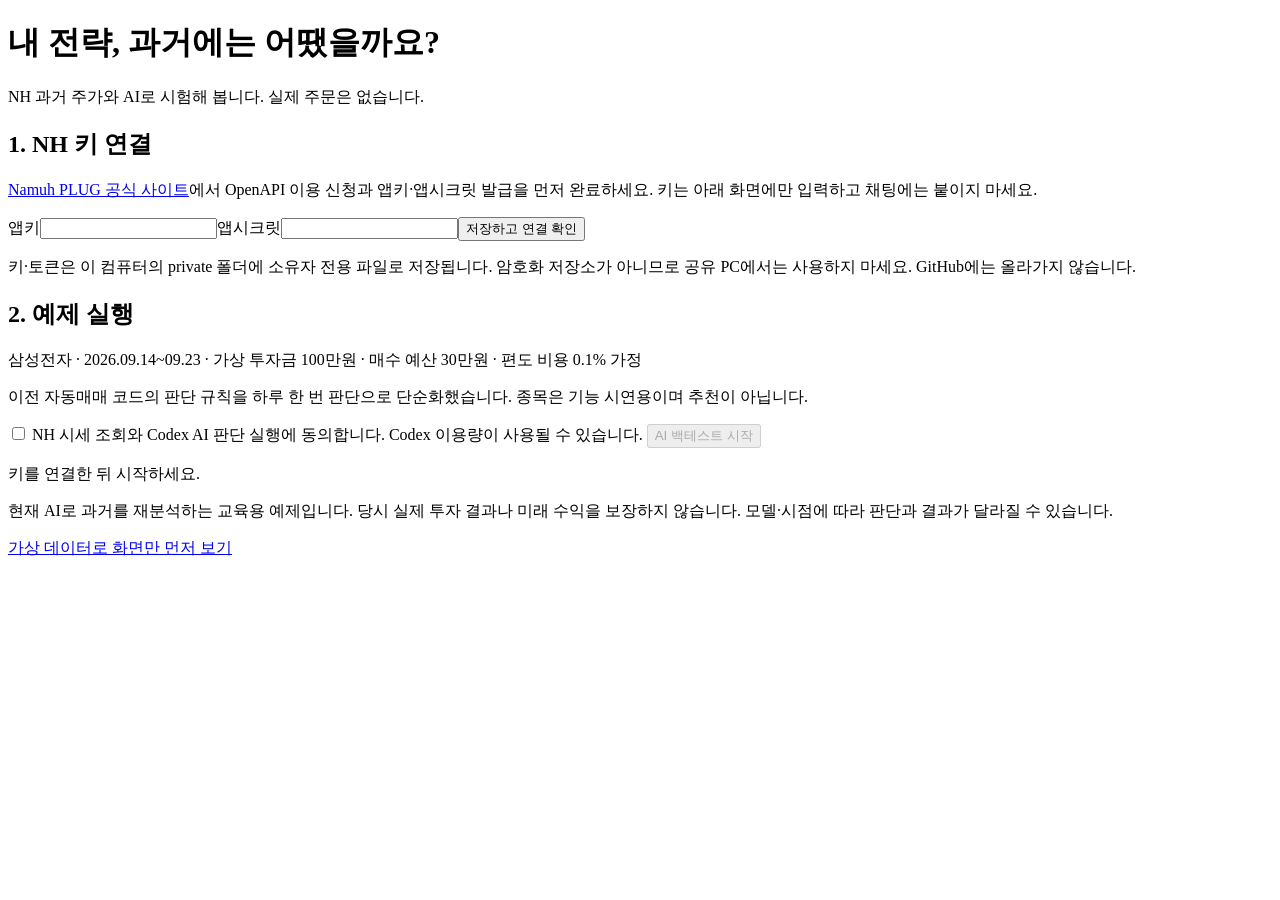
==== web/setup.html @ bc6a0d32 "Add beginner-friendly NH AI backtest with local onboarding and safety tests" ====
<!doctype html>
<html lang="ko"><head><meta charset="utf-8"><meta name="viewport" content="width=device-width,initial-scale=1"><title>AI 백테스트 시작하기</title><link rel="stylesheet" href="/style.css"><link rel="stylesheet" href="/setup.css"><script src="/setup.js" defer></script></head>
<body><main class="onboard">
<header><h1>내 전략, 과거에는 어땠을까요?</h1><p>NH 과거 주가와 AI로 시험해 봅니다. 실제 주문은 없습니다.</p></header>
<section><h2>1. NH 키 연결</h2><p><a href="https://www.nhplug.com/intro" target="_blank" rel="noreferrer">Namuh PLUG 공식 사이트</a>에서 OpenAPI 이용 신청과 앱키·앱시크릿 발급을 먼저 완료하세요. 키는 아래 화면에만 입력하고 채팅에는 붙이지 마세요.</p>
<form id="keys"><label>앱키<input id="key" type="password" autocomplete="off" required></label><label>앱시크릿<input id="secret" type="password" autocomplete="off" required></label><button id="save">저장하고 연결 확인</button></form>
<p class="muted">키·토큰은 이 컴퓨터의 private 폴더에 소유자 전용 파일로 저장됩니다. 암호화 저장소가 아니므로 공유 PC에서는 사용하지 마세요. GitHub에는 올라가지 않습니다.</p><p id="connection" role="status"></p></section>
<section><h2>2. 예제 실행</h2><p>삼성전자 · 2026.09.14~09.23 · 가상 투자금 100만원 · 매수 예산 30만원 · 편도 비용 0.1% 가정</p><p>이전 자동매매 코드의 판단 규칙을 하루 한 번 판단으로 단순화했습니다. 종목은 기능 시연용이며 추천이 아닙니다.</p>
<label class="consent"><input id="consent" type="checkbox"> NH 시세 조회와 Codex AI 판단 실행에 동의합니다. Codex 이용량이 사용될 수 있습니다.</label>
<button id="start" disabled>AI 백테스트 시작</button><p id="progress" role="status">키를 연결한 뒤 시작하세요.</p>
<a id="result" class="result" href="/?preset=filming" hidden>3. 결과 화면 열기 →</a></section>
<section class="notes"><p>현재 AI로 과거를 재분석하는 교육용 예제입니다. 당시 실제 투자 결과나 미래 수익을 보장하지 않습니다. 모델·시점에 따라 판단과 결과가 달라질 수 있습니다.</p><a href="/">가상 데이터로 화면만 먼저 보기</a></section>
</main></body></html>
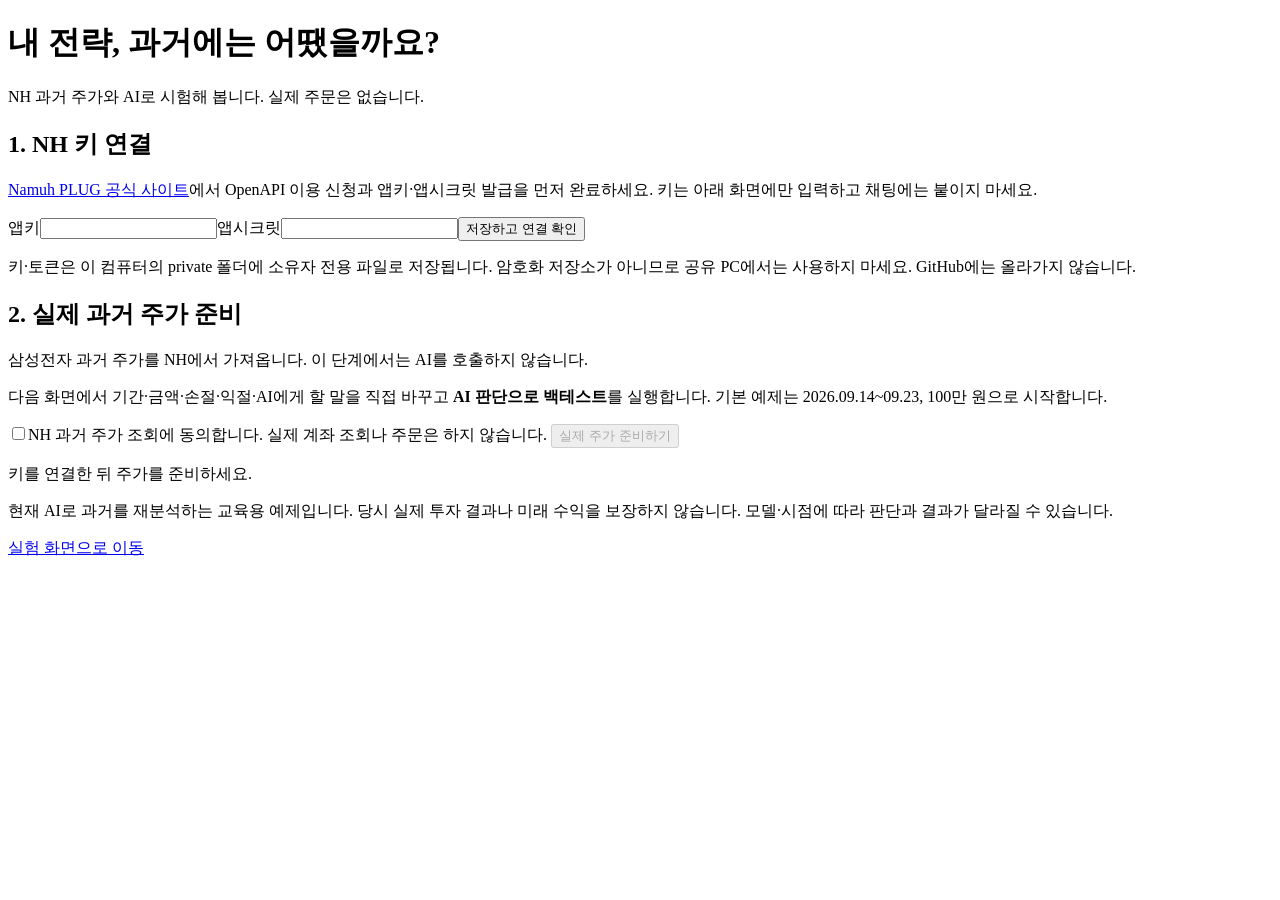
==== commit 673ea5ae: "Make first-run onboarding and configurable AI experiments work end to end" ====
--- a/web/setup.html
+++ b/web/setup.html
@@ -5,9 +5,9 @@
 <section><h2>1. NH 키 연결</h2><p><a href="https://www.nhplug.com/intro" target="_blank" rel="noreferrer">Namuh PLUG 공식 사이트</a>에서 OpenAPI 이용 신청과 앱키·앱시크릿 발급을 먼저 완료하세요. 키는 아래 화면에만 입력하고 채팅에는 붙이지 마세요.</p>
 <form id="keys"><label>앱키<input id="key" type="password" autocomplete="off" required></label><label>앱시크릿<input id="secret" type="password" autocomplete="off" required></label><button id="save">저장하고 연결 확인</button></form>
 <p class="muted">키·토큰은 이 컴퓨터의 private 폴더에 소유자 전용 파일로 저장됩니다. 암호화 저장소가 아니므로 공유 PC에서는 사용하지 마세요. GitHub에는 올라가지 않습니다.</p><p id="connection" role="status"></p></section>
-<section><h2>2. 예제 실행</h2><p>삼성전자 · 2026.09.14~09.23 · 가상 투자금 100만원 · 매수 예산 30만원 · 편도 비용 0.1% 가정</p><p>이전 자동매매 코드의 판단 규칙을 하루 한 번 판단으로 단순화했습니다. 종목은 기능 시연용이며 추천이 아닙니다.</p>
-<label class="consent"><input id="consent" type="checkbox"> NH 시세 조회와 Codex AI 판단 실행에 동의합니다. Codex 이용량이 사용될 수 있습니다.</label>
-<button id="start" disabled>AI 백테스트 시작</button><p id="progress" role="status">키를 연결한 뒤 시작하세요.</p>
-<a id="result" class="result" href="/?preset=filming" hidden>3. 결과 화면 열기 →</a></section>
-<section class="notes"><p>현재 AI로 과거를 재분석하는 교육용 예제입니다. 당시 실제 투자 결과나 미래 수익을 보장하지 않습니다. 모델·시점에 따라 판단과 결과가 달라질 수 있습니다.</p><a href="/">가상 데이터로 화면만 먼저 보기</a></section>
+<section><h2>2. 실제 과거 주가 준비</h2><p>삼성전자 과거 주가를 NH에서 가져옵니다. 이 단계에서는 AI를 호출하지 않습니다.</p><p>다음 화면에서 기간·금액·손절·익절·AI에게 할 말을 직접 바꾸고 <strong>AI 판단으로 백테스트</strong>를 실행합니다. 기본 예제는 2026.09.14~09.23, 100만 원으로 시작합니다.</p>
+<label class="consent"><input id="consent" type="checkbox">NH 과거 주가 조회에 동의합니다. 실제 계좌 조회나 주문은 하지 않습니다.</label>
+<button id="start" disabled>실제 주가 준비하기</button><p id="progress" role="status">키를 연결한 뒤 주가를 준비하세요.</p>
+<a id="result" class="result" href="/" hidden>3. 조건·프롬프트 설정하고 AI 판단하기 →</a></section>
+<section class="notes"><p>현재 AI로 과거를 재분석하는 교육용 예제입니다. 당시 실제 투자 결과나 미래 수익을 보장하지 않습니다. 모델·시점에 따라 판단과 결과가 달라질 수 있습니다.</p><a href="/">실험 화면으로 이동</a></section>
 </main></body></html>
